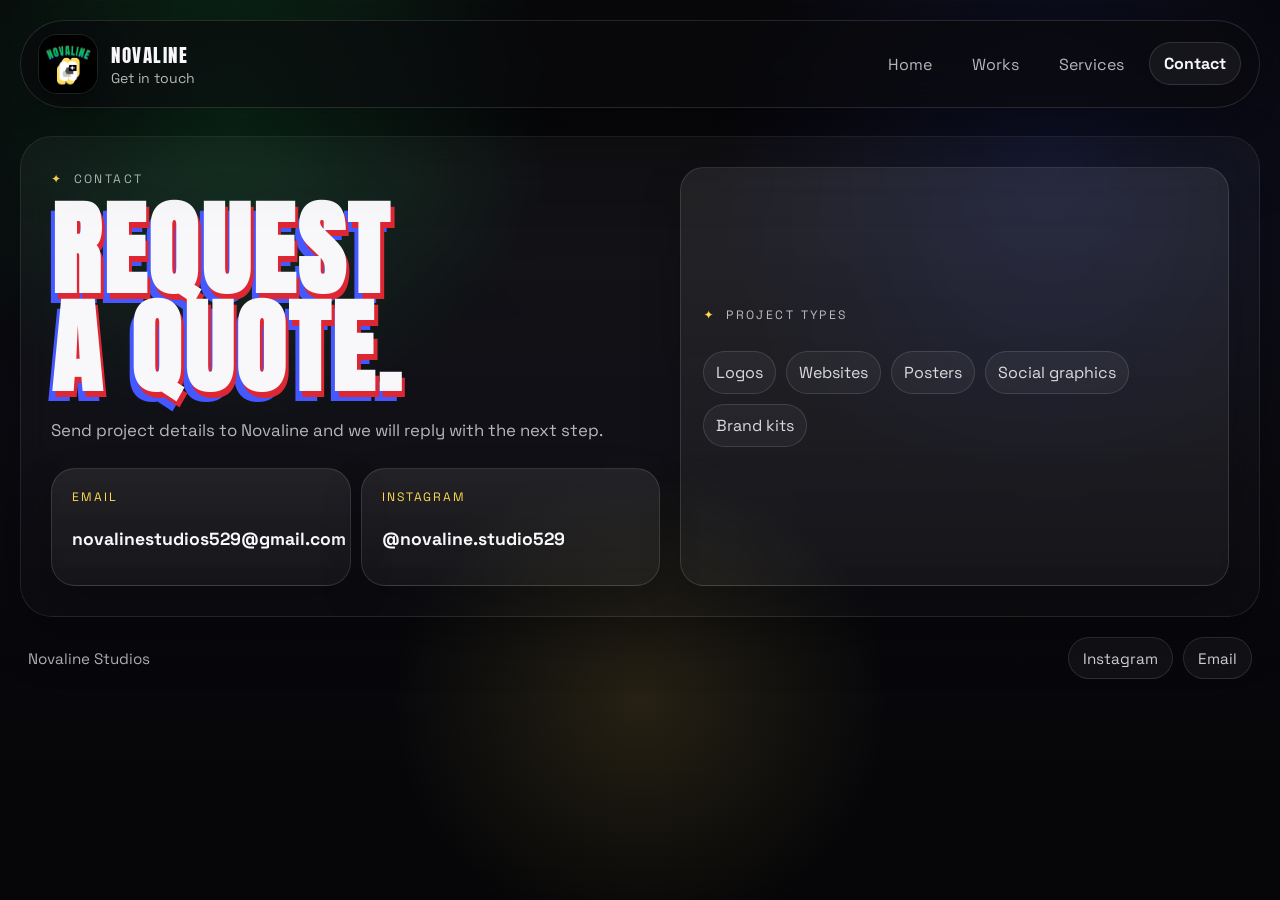
==== novaline-studio/contact.html @ 24a4189b "Favicon working V10" ====
<!DOCTYPE html>
<html lang="en">
  <head>
    <link rel="icon" type="image/png" href="assets/favicon.png" />
    <link rel="shortcut icon" href="assets/favicon.ico" />
    <meta charset="UTF-8" />
    <meta name="viewport" content="width=device-width, initial-scale=1.0" />
    <title>Novaline Studios | Contact</title>
    <meta
      name="description"
      content="Contact Novaline Studios for branding, websites, and visual design projects."
    />
    <link rel="stylesheet" href="styles.css" />
  </head>
  <body>
    <div class="page-shell">
      <header class="site-header">
        <a class="brand-lockup" href="index.html" aria-label="Novaline home">
          <img class="brand-mark" src="assets/novaline.jpg" alt="Novaline logo" />
          <span class="brand-copy">
            <span class="brand-name">Novaline</span>
            <span class="brand-tag">Get in touch</span>
          </span>
        </a>

        <nav class="site-nav" aria-label="Primary">
          <a class="nav-link" href="index.html">Home</a>
          <a class="nav-link" href="works.html">Works</a>
          <a class="nav-link" href="studio.html">Services</a>
          <a class="nav-link active nav-cta" href="contact.html">Contact</a>
        </nav>
      </header>

      <main>
        <section class="contact-layout section">
          <div class="contact-copy">
            <p class="eyebrow"><span class="glyph">✦</span> contact</p>
            <h1>Request a quote.</h1>
            <p class="lede">
              Send project details to Novaline and we will reply with the next step.
            </p>

            <div class="contact-socials">
              <a class="social-card" href="mailto:novalinestudios529@gmail.com?subject=Novaline%20quote%20request&amp;body=Hi%20Novaline%2C%0A%0AI%27m%20interested%20in%20a%20quote%20for%3A%0A%0AProject%20type%3A%20%0ATimeline%3A%20%0ABudget%20range%3A%20%0AReferences%2Fideas%3A%20%0A%0AThank%20you!">
                <span>Email</span>
                <strong>novalinestudios529@gmail.com</strong>
              </a>
              <a class="social-card" href="https://www.instagram.com/novaline.studio529/" target="_blank" rel="noreferrer">
                <span>Instagram</span>
                <strong>@novaline.studio529</strong>
              </a>
            </div>
          </div>

          <div class="contact-card contact-card--simple">
            <p class="eyebrow"><span class="glyph">✦</span> project types</p>
            <div class="contact-tags">
              <span>Logos</span>
              <span>Websites</span>
              <span>Posters</span>
              <span>Social graphics</span>
              <span>Brand kits</span>
            </div>
          </div>
        </section>
      </main>

      <footer class="site-footer">
        <p>Novaline Studios</p>
        <div class="footer-socials">
          <a href="https://www.instagram.com/novaline.studio529/" target="_blank" rel="noreferrer">Instagram</a>
          <a href="mailto:novalinestudios529@gmail.com?subject=Novaline%20project%20message">Email</a>
        </div>
      </footer>
    </div>
    <script src="script.js"></script>
  </body>
</html>
---- novaline-studio/styles.css ----
@import url("https://fonts.googleapis.com/css2?family=Anton&family=Space+Grotesk:wght@400;500;600;700&display=swap");

:root {
  --bg: #050507;
  --bg-soft: #0f1016;
  --surface: rgba(255, 255, 255, 0.07);
  --surface-strong: rgba(255, 255, 255, 0.12);
  --surface-weak: rgba(255, 255, 255, 0.04);
  --text: #f8f8fb;
  --muted: rgba(248, 248, 251, 0.72);
  --line: rgba(255, 255, 255, 0.12);
  --line-strong: rgba(255, 255, 255, 0.22);
  --green: #27e36e;
  --yellow: #ffd84e;
  --red: #dd2834;
  --blue: #4557ff;
  --shadow: 0 24px 80px rgba(0, 0, 0, 0.5);
  --radius-xl: 32px;
  --radius-lg: 24px;
  --radius-md: 18px;
  --radius-sm: 14px;
}

*,
*::before,
*::after {
  box-sizing: border-box;
}

html {
  scroll-behavior: smooth;
}

body {
  margin: 0;
  min-height: 100vh;
  color: var(--text);
  font-family: "Space Grotesk", system-ui, sans-serif;
  background:
    radial-gradient(circle at 18% 12%, rgba(39, 227, 110, 0.18), transparent 24%),
    radial-gradient(circle at 82% 18%, rgba(69, 87, 255, 0.14), transparent 26%),
    radial-gradient(circle at 50% 78%, rgba(255, 216, 78, 0.12), transparent 26%),
    linear-gradient(180deg, #060608 0%, #0a0a10 45%, #050507 100%);
}

body::before,
body::after {
  content: "";
  position: fixed;
  inset: 0;
  pointer-events: none;
  z-index: -1;
}

body::before {
  background-image:
    linear-gradient(rgba(255, 255, 255, 0.025) 1px, transparent 1px),
    linear-gradient(90deg, rgba(255, 255, 255, 0.025) 1px, transparent 1px);
  background-size: 58px 58px;
  mask-image: linear-gradient(180deg, rgba(0, 0, 0, 0.9), transparent 120%);
  opacity: 0.45;
}

body::after {
  background:
    radial-gradient(circle at 50% 0%, rgba(255, 255, 255, 0.06), transparent 30%),
    repeating-linear-gradient(
      180deg,
      rgba(255, 255, 255, 0.03) 0,
      rgba(255, 255, 255, 0.03) 1px,
      transparent 1px,
      transparent 3px
    );
  mix-blend-mode: screen;
  opacity: 0.12;
}

@media (prefers-reduced-motion: no-preference) {
  main > section {
    animation: fadeUp 520ms ease both;
  }

  main > section:nth-child(2) {
    animation-delay: 90ms;
  }

  main > section:nth-child(3) {
    animation-delay: 160ms;
  }
}

a {
  color: inherit;
  text-decoration: none;
}

img {
  display: block;
  max-width: 100%;
}

.page-shell {
  width: min(1240px, calc(100% - 32px));
  margin: 0 auto;
  padding: 20px 0 32px;
}

.site-header {
  position: sticky;
  top: 14px;
  z-index: 30;
  display: flex;
  align-items: center;
  justify-content: space-between;
  gap: 20px;
  padding: 14px 18px;
  margin-bottom: 24px;
  border: 1px solid var(--line);
  border-radius: 999px;
  background: rgba(9, 9, 12, 0.68);
  backdrop-filter: blur(18px);
  box-shadow: var(--shadow);
}

.brand-lockup {
  display: inline-flex;
  align-items: center;
  gap: 14px;
  min-width: 0;
}

.brand-mark {
  width: 58px;
  height: 58px;
  border-radius: 18px;
  object-fit: cover;
  box-shadow: 0 0 0 1px rgba(255, 255, 255, 0.09), 0 10px 30px rgba(0, 0, 0, 0.4);
}

.brand-copy {
  display: flex;
  flex-direction: column;
  min-width: 0;
}

.brand-name {
  font-family: "Anton", Impact, sans-serif;
  letter-spacing: 0.08em;
  font-size: 1.18rem;
  text-transform: uppercase;
}

.brand-tag {
  color: var(--muted);
  font-size: 0.88rem;
}

.site-nav {
  display: flex;
  align-items: center;
  gap: 10px;
  flex-wrap: wrap;
  justify-content: flex-end;
}

.nav-link {
  padding: 10px 14px;
  border-radius: 999px;
  color: var(--muted);
  border: 1px solid transparent;
  transition: transform 180ms ease, background 180ms ease, border-color 180ms ease,
    color 180ms ease;
}

.social-row,
.footer-socials,
.contact-socials,
.contact-tags {
  display: flex;
  flex-wrap: wrap;
  gap: 10px;
}

.social-row {
  margin-top: 22px;
}

.social-link,
.footer-socials a,
.social-card,
.contact-tags span {
  border: 1px solid var(--line);
  background: rgba(255, 255, 255, 0.045);
}

.social-link,
.footer-socials a {
  display: inline-flex;
  align-items: center;
  min-height: 42px;
  padding: 0 14px;
  border-radius: 999px;
  color: rgba(248, 248, 251, 0.86);
  transition: transform 180ms ease, background 180ms ease, color 180ms ease;
}

.social-link:hover,
.footer-socials a:hover {
  transform: translateY(-2px);
  color: var(--bg);
  background: var(--yellow);
}

.nav-link:hover,
.nav-link.active {
  color: var(--text);
  border-color: var(--line);
  background: rgba(255, 255, 255, 0.05);
  transform: translateY(-1px);
}

.nav-cta {
  color: var(--bg);
  background: linear-gradient(135deg, var(--yellow), #ffe98f);
  font-weight: 700;
}

.nav-cta:hover {
  color: var(--bg);
  border-color: transparent;
  background: linear-gradient(135deg, #ffe36d, var(--yellow));
}

.section {
  margin-top: 28px;
  padding: 30px;
  border: 1px solid rgba(255, 255, 255, 0.09);
  border-radius: var(--radius-xl);
  background: linear-gradient(180deg, rgba(255, 255, 255, 0.04), rgba(255, 255, 255, 0.018));
  backdrop-filter: blur(14px);
  box-shadow: 0 18px 54px rgba(0, 0, 0, 0.28);
}

.section--tight {
  padding: 30px 32px;
}

.hero {
  display: grid;
  grid-template-columns: 1.05fr 0.95fr;
  gap: 28px;
  align-items: center;
  min-height: 78vh;
  overflow: hidden;
  position: relative;
}

.hero::after {
  content: "";
  position: absolute;
  inset: auto -18% -28% auto;
  width: 420px;
  height: 420px;
  border-radius: 50%;
  background: radial-gradient(circle, rgba(255, 216, 78, 0.18), transparent 68%);
  filter: blur(8px);
  pointer-events: none;
}

.eyebrow {
  display: inline-flex;
  align-items: center;
  gap: 10px;
  margin: 0 0 14px;
  color: var(--muted);
  text-transform: uppercase;
  letter-spacing: 0.2em;
  font-size: 0.76rem;
}

.glyph {
  color: var(--yellow);
}

h1,
h2,
h3,
.feature-board__top,
.project-card__body h3 {
  margin: 0;
  line-height: 0.96;
  text-wrap: balance;
}

h1 {
  font-family: "Anton", Impact, sans-serif;
  text-transform: uppercase;
  letter-spacing: 0.03em;
  font-size: 6.4rem;
  max-width: 11ch;
  text-shadow:
    0.03em 0.06em 0 var(--red),
    -0.04em 0.1em 0 var(--blue);
}

h2 {
  font-family: "Anton", Impact, sans-serif;
  text-transform: uppercase;
  letter-spacing: 0.04em;
  font-size: 3.1rem;
  max-width: 12ch;
}

h3 {
  font-size: 1.18rem;
  margin-bottom: 10px;
}

.lede {
  margin: 18px 0 0;
  max-width: 60ch;
  color: var(--muted);
  font-size: 1.05rem;
  line-height: 1.7;
}

.hero-actions,
.cta-band,
.section-heading--split,
.project-meta,
.contact-points,
.filter-row {
  display: flex;
  flex-wrap: wrap;
  gap: 12px;
}

.hero-actions {
  margin-top: 28px;
}

.button,
.filter-pill,
.text-link {
  display: inline-flex;
  align-items: center;
  justify-content: center;
  min-height: 46px;
  padding: 0 18px;
  border-radius: 999px;
  border: 1px solid var(--line);
  transition: transform 180ms ease, background 180ms ease, border-color 180ms ease,
    color 180ms ease;
}

.button:hover,
.filter-pill:hover,
.text-link:hover {
  transform: translateY(-1px);
}

.button-primary {
  color: var(--bg);
  border-color: transparent;
  background: linear-gradient(135deg, var(--yellow), #ffe676);
  font-weight: 700;
  box-shadow: 0 14px 40px rgba(255, 216, 78, 0.24);
}

.button-primary:hover {
  background: linear-gradient(135deg, #ffe25b, #fff0a6);
}

.button-secondary {
  background: rgba(255, 255, 255, 0.04);
}

.text-link {
  color: var(--text);
  background: rgba(255, 255, 255, 0.03);
}

.button-full {
  width: 100%;
}

.stats-row {
  display: grid;
  grid-template-columns: repeat(3, minmax(0, 1fr));
  gap: 14px;
  margin-top: 30px;
}

.stat-card,
.service-card,
.project-card,
.project-tile,
.process-card,
.offer-card,
.pillar-card,
.contact-card,
.contact-point,
.quote-card,
.social-card,
.feature-board {
  position: relative;
  overflow: hidden;
  border: 1px solid var(--line);
  border-radius: var(--radius-lg);
  background: linear-gradient(180deg, rgba(255, 255, 255, 0.08), rgba(255, 255, 255, 0.035));
  box-shadow: 0 18px 40px rgba(0, 0, 0, 0.24);
}

.stat-card {
  padding: 18px;
}

.stat-value {
  display: block;
  font-family: "Anton", Impact, sans-serif;
  letter-spacing: 0.08em;
  font-size: 1.05rem;
  text-transform: uppercase;
}

.stat-label {
  display: block;
  margin-top: 8px;
  color: var(--muted);
  font-size: 0.93rem;
  line-height: 1.55;
}

.hero-art {
  position: relative;
  min-height: 680px;
  display: grid;
  place-items: center;
}

.feature-board {
  width: min(100%, 500px);
  padding: 18px;
  background:
    radial-gradient(circle at 20% 18%, rgba(255, 216, 78, 0.12), transparent 25%),
    linear-gradient(180deg, rgba(255, 255, 255, 0.09), rgba(255, 255, 255, 0.045));
}

.feature-board::before {
  content: "";
  position: absolute;
  inset: 0;
  border-radius: inherit;
  border: 1px solid rgba(255, 255, 255, 0.04);
  pointer-events: none;
}

.feature-board__top,
.feature-board__bottom {
  display: flex;
  align-items: center;
  justify-content: space-between;
  gap: 12px;
}

.feature-board__top {
  margin-bottom: 12px;
  color: rgba(248, 248, 251, 0.88);
  font-size: 0.96rem;
  letter-spacing: 0.08em;
  text-transform: uppercase;
}

.feature-pill {
  display: inline-flex;
  padding: 8px 12px;
  border-radius: 999px;
  background: rgba(39, 227, 110, 0.12);
  border: 1px solid rgba(39, 227, 110, 0.34);
  color: var(--green);
  font-size: 0.74rem;
}

.feature-logo {
  width: 100%;
  aspect-ratio: 1 / 1;
  object-fit: cover;
  border-radius: 26px;
  border: 1px solid rgba(255, 255, 255, 0.06);
  box-shadow: inset 0 0 0 1px rgba(255, 255, 255, 0.02);
  animation: lift 8s ease-in-out infinite;
}

.kinetic-bars {
  position: absolute;
  left: 18px;
  right: 18px;
  bottom: 18px;
  display: grid;
  gap: 8px;
  pointer-events: none;
}

.kinetic-bars span {
  display: block;
  height: 8px;
  border-radius: 999px;
  transform-origin: left center;
  animation: barPulse 2.8s ease-in-out infinite;
}

.kinetic-bars span:nth-child(1) {
  width: 62%;
  background: var(--green);
}

.kinetic-bars span:nth-child(2) {
  width: 46%;
  background: var(--red);
  animation-delay: 180ms;
}

.kinetic-bars span:nth-child(3) {
  width: 54%;
  background: var(--blue);
  animation-delay: 320ms;
}

.feature-board__bottom {
  margin-top: 12px;
}

.feature-board__bottom strong,
.project-card__body h3,
.project-tile__content h3,
.process-card h3,
.pillar-card h3 {
  font-family: "Anton", Impact, sans-serif;
  letter-spacing: 0.03em;
  text-transform: uppercase;
}

.feature-board__bottom span,
.project-card__body p,
.project-tile__content p,
.process-card p,
.pillar-card p,
.contact-copy .lede {
  color: var(--muted);
}

.feature-board__bottom div {
  display: flex;
  flex-direction: column;
  gap: 4px;
  font-size: 0.92rem;
}

.signal-strip {
  padding: 16px 22px;
  border-radius: 999px;
  background:
    linear-gradient(90deg, rgba(39, 227, 110, 0.12), rgba(255, 216, 78, 0.08), rgba(69, 87, 255, 0.12));
}

.signal-strip__inner {
  overflow: hidden;
  white-space: nowrap;
}

.signal-strip p {
  margin: 0;
  color: rgba(248, 248, 251, 0.88);
  letter-spacing: 0.08em;
  text-transform: uppercase;
  font-size: 0.8rem;
}

.section-heading {
  margin-bottom: 20px;
}

.section-heading h2 {
  margin-top: 4px;
}

.service-grid,
.showcase-grid,
.portfolio-grid,
.process-grid,
.offer-grid,
.pillar-layout {
  display: grid;
  gap: 16px;
}

.service-grid {
  grid-template-columns: repeat(3, minmax(0, 1fr));
}

.offer-grid {
  grid-template-columns: repeat(3, minmax(0, 1fr));
}

.service-card,
.process-card,
.offer-card,
.pillar-card {
  padding: 22px;
}

.service-icon,
.process-step {
  display: inline-flex;
  align-items: center;
  justify-content: center;
  width: 46px;
  height: 46px;
  margin-bottom: 18px;
  border-radius: 50%;
  background: linear-gradient(135deg, rgba(255, 216, 78, 0.22), rgba(255, 255, 255, 0.06));
  border: 1px solid rgba(255, 255, 255, 0.12);
  color: var(--yellow);
  font-family: "Anton", Impact, sans-serif;
  letter-spacing: 0.08em;
}

.services-menu,
.how-it-works {
  overflow: hidden;
}

.feature-showcase {
  overflow: hidden;
}

.showcase-grid {
  grid-template-columns: repeat(3, minmax(0, 1fr));
}

.project-card {
  min-height: 390px;
  display: flex;
  flex-direction: column;
}

.project-card,
.real-project,
.series-slide,
.service-card,
.process-card,
.offer-card,
.quote-card,
.social-card {
  transition: transform 180ms ease, border-color 180ms ease, background 180ms ease;
}

.project-card:hover,
.real-project:hover,
.series-slide:hover,
.service-card:hover,
.process-card:hover,
.offer-card:hover,
.quote-card:hover,
.social-card:hover {
  transform: translateY(-4px);
  border-color: rgba(255, 216, 78, 0.38);
}

.reveal {
  opacity: 0;
  transform: translateY(28px) scale(0.97);
  transition:
    opacity 520ms ease,
    transform 620ms cubic-bezier(0.2, 0.8, 0.2, 1),
    border-color 180ms ease,
    background 180ms ease;
  transition-delay: var(--reveal-delay, 0ms);
}

.reveal.is-visible {
  opacity: 1;
  transform: translateY(0) scale(1);
}

.project-card--image {
  min-height: auto;
}

.project-card__image {
  width: 100%;
  aspect-ratio: 4 / 5;
  object-fit: cover;
  object-position: center;
  border-bottom: 1px solid rgba(255, 255, 255, 0.08);
  background: rgba(255, 255, 255, 0.04);
}

.project-card__visual {
  position: relative;
  min-height: 250px;
  border-bottom: 1px solid rgba(255, 255, 255, 0.08);
}

.project-card__body {
  padding: 18px;
}

.project-type {
  margin: 0 0 10px;
  color: var(--yellow);
  text-transform: uppercase;
  letter-spacing: 0.16em;
  font-size: 0.74rem;
}

.project-card--gold .project-card__visual {
  background:
    radial-gradient(circle at 25% 30%, rgba(255, 255, 255, 0.6), transparent 16%),
    linear-gradient(135deg, rgba(255, 216, 78, 0.95), rgba(255, 142, 60, 0.6));
}

.project-card--blue .project-card__visual {
  background:
    linear-gradient(135deg, rgba(69, 87, 255, 0.9), rgba(18, 18, 34, 0.65)),
    radial-gradient(circle at 80% 20%, rgba(255, 255, 255, 0.2), transparent 18%);
}

.project-card--green .project-card__visual {
  background:
    radial-gradient(circle at 20% 20%, rgba(255, 255, 255, 0.2), transparent 20%),
    linear-gradient(135deg, rgba(39, 227, 110, 0.9), rgba(10, 93, 52, 0.7));
}

.project-card__orb,
.project-card__slice,
.project-card__grid,
.project-card__spark,
.project-card__ring,
.project-card__bar {
  position: absolute;
}

.project-card__orb {
  left: 14%;
  top: 14%;
  width: 120px;
  height: 120px;
  border-radius: 50%;
  background: rgba(5, 5, 7, 0.18);
  border: 1px solid rgba(255, 255, 255, 0.2);
}

.project-card__slice {
  right: 10%;
  bottom: 10%;
  width: 130px;
  height: 130px;
  clip-path: polygon(50% 0%, 100% 50%, 50% 100%, 0 50%);
  background: rgba(5, 5, 7, 0.18);
}

.project-card__grid {
  inset: 18px;
  border-radius: 24px;
  background:
    linear-gradient(180deg, rgba(255, 255, 255, 0.14), rgba(255, 255, 255, 0.04)),
    linear-gradient(90deg, transparent 0 34px, rgba(255, 255, 255, 0.12) 34px 35px, transparent 35px 100%),
    linear-gradient(transparent 0 34px, rgba(255, 255, 255, 0.12) 34px 35px, transparent 35px 100%);
}

.project-card__spark {
  top: 24px;
  right: 24px;
  color: white;
  font-size: 2.4rem;
  text-shadow: 0 0 30px rgba(255, 255, 255, 0.5);
}

.project-card__ring {
  inset: 20px;
  border-radius: 50%;
  border: 2px solid rgba(255, 255, 255, 0.26);
}

.project-card__bar {
  left: 16%;
  right: 16%;
  top: 46%;
  height: 16px;
  border-radius: 999px;
  background: rgba(5, 5, 7, 0.25);
}

.section-heading--split {
  align-items: end;
  justify-content: space-between;
}

.project-tile {
  display: grid;
  grid-template-columns: 1.12fr 0.88fr;
  min-height: 260px;
}

.project-tile__visual {
  position: relative;
  min-height: 100%;
}

.project-tile__content {
  padding: 22px;
  align-self: end;
}

.project-tile__visual--aurora {
  background:
    radial-gradient(circle at 20% 25%, rgba(255, 216, 78, 0.9), transparent 18%),
    radial-gradient(circle at 72% 24%, rgba(69, 87, 255, 0.9), transparent 18%),
    linear-gradient(135deg, rgba(255, 49, 95, 0.92), rgba(31, 199, 247, 0.62));
}

.tile-badge,
.tile-note {
  position: absolute;
  left: 18px;
  top: 18px;
  padding: 8px 12px;
  border-radius: 999px;
  background: rgba(5, 5, 7, 0.34);
  border: 1px solid rgba(255, 255, 255, 0.18);
  color: var(--text);
  font-size: 0.75rem;
  letter-spacing: 0.12em;
  text-transform: uppercase;
}

.project-tile__visual--square {
  background:
    linear-gradient(135deg, rgba(255, 216, 78, 0.85), rgba(255, 255, 255, 0.22)),
    radial-gradient(circle at 50% 50%, rgba(0, 0, 0, 0.2), transparent 34%);
}

.tile-star {
  position: absolute;
  inset: 50% auto auto 50%;
  transform: translate(-50%, -50%);
  font-size: 4rem;
  color: var(--bg);
  text-shadow: 0 0 28px rgba(255, 255, 255, 0.45);
}

.project-tile__visual--yellow {
  background:
    linear-gradient(135deg, rgba(255, 216, 78, 0.95), rgba(255, 216, 78, 0.25)),
    radial-gradient(circle at 35% 30%, rgba(255, 255, 255, 0.5), transparent 16%);
}

.tile-stack {
  position: absolute;
  inset: 28px;
  border-radius: 20px;
  background:
    linear-gradient(135deg, rgba(255, 255, 255, 0.9), rgba(255, 255, 255, 0.55)),
    linear-gradient(135deg, rgba(5, 5, 7, 0.08), rgba(5, 5, 7, 0.08));
  clip-path: polygon(10% 20%, 65% 0, 100% 35%, 78% 100%, 20% 86%, 0 44%);
}

.project-tile__visual--blue {
  background:
    linear-gradient(135deg, rgba(69, 87, 255, 0.92), rgba(69, 87, 255, 0.42)),
    radial-gradient(circle at 18% 20%, rgba(255, 255, 255, 0.6), transparent 16%);
}

.tile-grid {
  position: absolute;
  inset: 20px;
  border-radius: 18px;
  background:
    linear-gradient(180deg, rgba(255, 255, 255, 0.12), rgba(255, 255, 255, 0.03)),
    linear-gradient(90deg, transparent 0 28px, rgba(255, 255, 255, 0.14) 28px 29px, transparent 29px 100%),
    linear-gradient(transparent 0 28px, rgba(255, 255, 255, 0.14) 28px 29px, transparent 29px 100%);
}

.project-tile__visual--mono {
  background:
    radial-gradient(circle at 50% 30%, rgba(255, 216, 78, 0.18), transparent 22%),
    linear-gradient(135deg, rgba(10, 10, 14, 0.82), rgba(255, 255, 255, 0.06));
}

.project-tile__visual--ring {
  background:
    radial-gradient(circle at 50% 50%, rgba(255, 255, 255, 0.08), transparent 28%),
    linear-gradient(135deg, rgba(39, 227, 110, 0.78), rgba(69, 87, 255, 0.68));
}

.tile-orbit {
  position: absolute;
  inset: 26px;
  border-radius: 50%;
  border: 2px solid rgba(255, 255, 255, 0.2);
}

.tile-note {
  top: auto;
  bottom: 18px;
}

.project-meta {
  margin-top: 18px;
}

.project-meta span {
  padding: 7px 10px;
  border-radius: 999px;
  background: rgba(255, 255, 255, 0.04);
  color: rgba(248, 248, 251, 0.78);
  font-size: 0.8rem;
}

.filter-row {
  margin-top: 18px;
  margin-bottom: 18px;
}

.filter-pill {
  color: var(--muted);
  background: rgba(255, 255, 255, 0.03);
}

.filter-pill.active {
  color: var(--bg);
  background: linear-gradient(135deg, var(--yellow), #fff1a0);
  border-color: transparent;
  font-weight: 700;
}

.portfolio-grid {
  grid-template-columns: repeat(2, minmax(0, 1fr));
}

.portfolio-feature {
  margin-top: 18px;
  padding: 24px;
  border: 1px solid var(--line);
  border-radius: var(--radius-xl);
  background:
    linear-gradient(180deg, rgba(255, 255, 255, 0.055), rgba(255, 255, 255, 0.025)),
    radial-gradient(circle at 8% 12%, rgba(255, 216, 78, 0.1), transparent 28%);
  overflow: hidden;
}

.carousel-note {
  max-width: 220px;
  margin: 0;
  color: var(--muted);
  line-height: 1.45;
  text-align: right;
}

.carousel-actions {
  display: flex;
  gap: 8px;
  margin: 18px 0;
  flex-wrap: wrap;
}

.carousel-actions a {
  display: inline-grid;
  place-items: center;
  width: 42px;
  height: 42px;
  border-radius: 50%;
  border: 1px solid var(--line);
  background: rgba(255, 255, 255, 0.04);
  color: var(--muted);
  font-family: "Anton", Impact, sans-serif;
  letter-spacing: 0.04em;
  transition: transform 180ms ease, background 180ms ease, color 180ms ease;
}

.carousel-actions a:hover {
  transform: translateY(-1px);
  color: var(--bg);
  background: var(--yellow);
}

.series-carousel {
  display: grid;
  grid-auto-flow: column;
  grid-auto-columns: minmax(280px, 38%);
  gap: 16px;
  overflow-x: auto;
  overscroll-behavior-inline: contain;
  scroll-behavior: smooth;
  scroll-snap-type: inline mandatory;
  padding: 0 4px 18px;
}

.series-carousel::-webkit-scrollbar {
  height: 10px;
}

.series-carousel::-webkit-scrollbar-track {
  background: rgba(255, 255, 255, 0.06);
  border-radius: 999px;
}

.series-carousel::-webkit-scrollbar-thumb {
  background: linear-gradient(90deg, var(--yellow), var(--green));
  border-radius: 999px;
}

.series-slide {
  margin: 0;
  scroll-snap-align: start;
  border: 1px solid var(--line);
  border-radius: var(--radius-lg);
  overflow: hidden;
  background: rgba(255, 255, 255, 0.04);
  box-shadow: 0 18px 45px rgba(0, 0, 0, 0.32);
}

.series-slide img {
  width: 100%;
  aspect-ratio: 4 / 5;
  object-fit: cover;
  object-position: top center;
  background: #111;
}

.series-slide figcaption {
  display: flex;
  align-items: center;
  gap: 12px;
  min-height: 62px;
  padding: 14px 16px;
  color: rgba(248, 248, 251, 0.88);
  line-height: 1.35;
}

.series-slide figcaption span {
  display: inline-grid;
  place-items: center;
  flex: 0 0 auto;
  width: 34px;
  height: 34px;
  border-radius: 50%;
  color: var(--bg);
  background: var(--yellow);
  font-family: "Anton", Impact, sans-serif;
}

.portfolio-grid--real {
  margin-top: 18px;
}

.real-project {
  overflow: hidden;
  border: 1px solid var(--line);
  border-radius: var(--radius-lg);
  background: linear-gradient(180deg, rgba(255, 255, 255, 0.075), rgba(255, 255, 255, 0.035));
  box-shadow: 0 18px 45px rgba(0, 0, 0, 0.28);
}

.real-project--wide {
  grid-column: 1 / -1;
  display: grid;
  grid-template-columns: minmax(0, 0.9fr) minmax(280px, 1.1fr);
  align-items: stretch;
}

.real-project img {
  width: 100%;
  height: 100%;
  min-height: 320px;
  object-fit: cover;
  object-position: center;
  background: rgba(255, 255, 255, 0.04);
}

.real-project:not(.real-project--wide) img {
  aspect-ratio: 1 / 1;
  height: auto;
}

.real-project__content {
  padding: 22px;
  align-self: end;
}

.real-project__content h3 {
  font-family: "Anton", Impact, sans-serif;
  letter-spacing: 0.03em;
  text-transform: uppercase;
}

.real-project__content p {
  color: var(--muted);
  line-height: 1.65;
}

.project-tile__content p {
  line-height: 1.65;
}

.process-grid {
  grid-template-columns: repeat(4, minmax(0, 1fr));
}

.process-grid--simple {
  grid-template-columns: repeat(3, minmax(0, 1fr));
}

.pillar-layout {
  grid-template-columns: repeat(3, minmax(0, 1fr));
}

.studio-purpose {
  display: grid;
  grid-template-columns: minmax(260px, 0.75fr) minmax(320px, 1.25fr);
  gap: 24px;
  align-items: start;
}

.studio-purpose h2 {
  max-width: 9ch;
}

.purpose-copy {
  display: grid;
  gap: 14px;
  color: var(--muted);
  font-size: 1rem;
  line-height: 1.75;
}

.purpose-copy p {
  margin: 0;
}

.quote-card {
  display: flex;
  align-items: center;
  justify-content: space-between;
  gap: 18px;
  margin-top: 28px;
  padding: 28px;
}

.quote-card h2 {
  max-width: none;
}

.contact-layout {
  display: grid;
  grid-template-columns: 1fr 0.9fr;
  gap: 20px;
  align-items: start;
}

.contact-copy h1 {
  max-width: 12ch;
}

.contact-socials {
  margin-top: 24px;
}

.social-card {
  flex: 1 1 220px;
  display: grid;
  gap: 8px;
  min-height: 118px;
  padding: 20px;
  border-radius: var(--radius-lg);
}

.social-card span {
  color: var(--yellow);
  text-transform: uppercase;
  letter-spacing: 0.16em;
  font-size: 0.76rem;
}

.social-card strong {
  font-size: 1.1rem;
}

.contact-points {
  margin-top: 24px;
  flex-direction: column;
}

.contact-point {
  padding: 18px 20px;
}

.contact-point__label {
  display: block;
  color: var(--yellow);
  text-transform: uppercase;
  letter-spacing: 0.16em;
  font-size: 0.74rem;
  margin-bottom: 8px;
}

.contact-card {
  display: grid;
  gap: 14px;
  padding: 22px;
}

.contact-card--simple {
  align-self: stretch;
  align-content: center;
}

.contact-tags span {
  padding: 10px 12px;
  border-radius: 999px;
  color: rgba(248, 248, 251, 0.86);
}

.contact-card label {
  display: grid;
  gap: 8px;
  color: rgba(248, 248, 251, 0.9);
  font-size: 0.93rem;
}

.contact-card input,
.contact-card textarea {
  width: 100%;
  border: 1px solid var(--line);
  border-radius: 16px;
  background: rgba(255, 255, 255, 0.04);
  color: var(--text);
  font: inherit;
  padding: 14px 16px;
  outline: none;
  transition: border-color 160ms ease, background 160ms ease, transform 160ms ease;
}

.contact-card input:focus,
.contact-card textarea:focus {
  border-color: rgba(255, 216, 78, 0.58);
  background: rgba(255, 255, 255, 0.06);
}

.contact-card textarea {
  resize: vertical;
  min-height: 160px;
}

.site-footer {
  display: flex;
  align-items: center;
  justify-content: space-between;
  gap: 18px;
  padding: 20px 8px 0;
  color: var(--muted);
  font-size: 0.95rem;
}

.site-footer p {
  margin: 0;
}

@keyframes lift {
  0%,
  100% {
    transform: translateY(0);
    filter: saturate(1);
  }
  50% {
    transform: translateY(-8px);
    filter: saturate(1.08);
  }
}

@keyframes barPulse {
  0%,
  100% {
    transform: scaleX(0.75);
    opacity: 0.72;
  }
  50% {
    transform: scaleX(1);
    opacity: 1;
  }
}

@keyframes fadeUp {
  from {
    opacity: 0;
    transform: translateY(14px);
  }
  to {
    opacity: 1;
    transform: translateY(0);
  }
}

@media (max-width: 1120px) {
  .hero,
  .contact-layout,
  .studio-purpose {
    grid-template-columns: 1fr;
  }

  .hero-art {
    min-height: 540px;
  }

  .service-grid,
  .showcase-grid,
  .process-grid,
  .pillar-layout {
    grid-template-columns: repeat(2, minmax(0, 1fr));
  }
}

@media (max-width: 820px) {
  .page-shell {
    width: min(100% - 18px, 1240px);
    padding-top: 10px;
  }

  .site-header {
    position: static;
    border-radius: 28px;
    padding: 16px;
    flex-direction: column;
    align-items: stretch;
  }

  .site-nav {
    justify-content: flex-start;
  }

  .section {
    padding: 22px;
    border-radius: 26px;
  }

  h1 {
    font-size: 4.4rem;
  }

  h2 {
    font-size: 2.6rem;
  }

  .stats-row,
  .portfolio-grid,
  .service-grid,
  .showcase-grid,
  .process-grid,
  .pillar-layout {
    grid-template-columns: 1fr;
  }

  .project-tile {
    grid-template-columns: 1fr;
  }

  .real-project--wide {
    grid-template-columns: 1fr;
  }

  .series-carousel {
    grid-auto-columns: minmax(250px, 78%);
  }

  .carousel-note {
    max-width: none;
    text-align: left;
  }

  .hero {
    min-height: auto;
  }

  .hero-art {
    min-height: 470px;
  }

  .site-footer {
    flex-direction: column;
    align-items: flex-start;
  }
}

@media (max-width: 560px) {
  h1 {
    font-size: 3.45rem;
  }

  h2 {
    font-size: 2.2rem;
  }

  .hero-actions,
  .section-heading--split,
  .cta-band {
    flex-direction: column;
    align-items: flex-start;
  }

  .button,
  .text-link {
    width: 100%;
  }

  .signal-strip {
    border-radius: 24px;
  }

  .feature-board__top,
  .feature-board__bottom {
    flex-direction: column;
    align-items: flex-start;
  }

  .feature-logo {
    aspect-ratio: 1 / 1.05;
  }
}
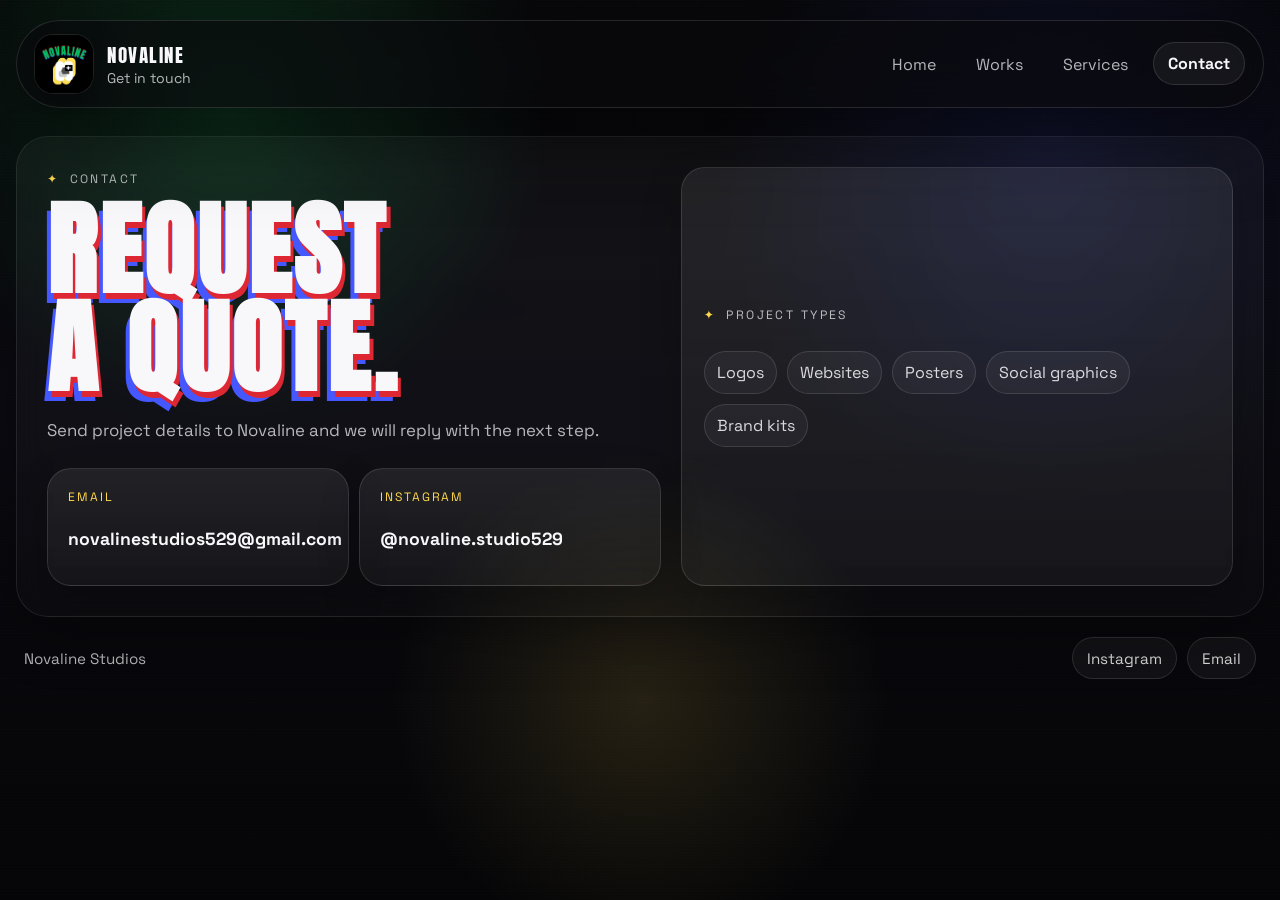
==== commit df6a4c52: "Add web app manifest, robots.txt, and sitemap.xml for SEO and PWA support - Created manifest.webmani" ====
--- a/novaline-studio/contact.html
+++ b/novaline-studio/contact.html
@@ -1,15 +1,72 @@
 <!DOCTYPE html>
 <html lang="en">
   <head>
-    <link rel="icon" type="image/png" href="assets/favicon.png" />
+    <link rel="icon" type="image/vnd.microsoft.icon" href="assets/favicon.ico" />
+    <link rel="icon" type="image/jpeg" href="assets/novalin.jpg" />
     <link rel="shortcut icon" href="assets/favicon.ico" />
     <meta charset="UTF-8" />
     <meta name="viewport" content="width=device-width, initial-scale=1.0" />
-    <title>Novaline Studios | Contact</title>
+    <meta name="robots" content="index, follow" />
+    <meta name="author" content="Novaline Studios" />
+    <meta name="theme-color" content="#111111" />
+    <meta name="keywords" content="contact graphic designer, branding quote, website design inquiry, poster design request" />
+    <title>Contact Novaline Studios | Brand, Website & Graphic Design Quote</title>
     <meta
       name="description"
-      content="Contact Novaline Studios for branding, websites, and visual design projects."
+      content="Email Novaline Studios for a quote on brand identity, website design, posters, social graphics, or visual campaign work."
     />
+    <link rel="canonical" href="https://novaline.novastudios.workers.dev/contact.html" />
+    <meta property="og:site_name" content="Novaline Studios" />
+    <meta property="og:title" content="Contact Novaline Studios | Brand, Website & Graphic Design Quote" />
+    <meta property="og:description" content="Email Novaline Studios for a quote on brand identity, website design, posters, social graphics, or visual campaign work." />
+    <meta property="og:type" content="website" />
+    <meta property="og:url" content="https://novaline.novastudios.workers.dev/contact.html" />
+    <meta property="og:image" content="https://novaline.novastudios.workers.dev/assets/social-preview.png" />
+    <meta property="og:image:secure_url" content="https://novaline.novastudios.workers.dev/assets/social-preview.png" />
+    <meta property="og:image:type" content="image/png" />
+    <meta property="og:image:width" content="1200" />
+    <meta property="og:image:height" content="630" />
+    <meta property="og:locale" content="en_US" />
+    <meta name="twitter:card" content="summary_large_image" />
+    <meta name="twitter:site" content="@novaline.studio529" />
+    <meta name="twitter:creator" content="@novaline.studio529" />
+    <meta name="twitter:title" content="Contact Novaline Studios | Brand, Website & Graphic Design Quote" />
+    <meta name="twitter:description" content="Email Novaline Studios for a quote on brand identity, website design, posters, social graphics, or visual campaign work." />
+    <meta name="twitter:image" content="https://novaline.novastudios.workers.dev/assets/social-preview.png" />
+    <meta name="twitter:image:alt" content="Contact Novaline Studios for design and branding services" />
+    <link rel="apple-touch-icon" sizes="180x180" href="/assets/novaline.jpg" />
+    <link rel="manifest" href="/manifest.webmanifest" />
+    <link rel="alternate" hreflang="en" href="https://novaline.novastudios.workers.dev/contact.html" />
+    <link rel="preload" as="image" href="https://novaline.novastudios.workers.dev/assets/social-preview.png" />
+    <script type="application/ld+json">
+      {
+        "@context": "https://schema.org",
+        "@type": "WebPage",
+        "name": "Contact | Novaline Studios",
+        "description": "Email Novaline Studios for a quote on brand identity, website design, posters, social graphics, or visual campaign work.",
+        "url": "https://novaline.novastudios.workers.dev/contact.html"
+      }
+    </script>
+    <script type="application/ld+json">
+      {
+        "@context": "https://schema.org",
+        "@type": "BreadcrumbList",
+        "itemListElement": [
+          {
+            "@type": "ListItem",
+            "position": 1,
+            "name": "Home",
+            "item": "https://novaline.novastudios.workers.dev/"
+          },
+          {
+            "@type": "ListItem",
+            "position": 2,
+            "name": "Contact",
+            "item": "https://novaline.novastudios.workers.dev/contact.html"
+          }
+        ]
+      }
+    </script>
     <link rel="stylesheet" href="styles.css" />
   </head>
   <body>
@@ -41,7 +98,7 @@
             </p>
 
             <div class="contact-socials">
-              <a class="social-card" href="mailto:novalinestudios529@gmail.com?subject=Novaline%20quote%20request&amp;body=Hi%20Novaline%2C%0A%0AI%27m%20interested%20in%20a%20quote%20for%3A%0A%0AProject%20type%3A%20%0ATimeline%3A%20%0ABudget%20range%3A%20%0AReferences%2Fideas%3A%20%0A%0AThank%20you!">
+              <a class="social-card" href="mailto:novalinestudios529@gmail.com?subject=Novaline%20Quote%20Request&amp;body=Hi%20Novaline%2C%0A%0AI%27m%20interested%20in%20a%20quote%20for%3A%0A%0AProject%20type%3A%20%0ATimeline%3A%20%0ABudget%20range%3A%20%0AReferences%2Fideas%3A%20%0A%0AThank%20you!">
                 <span>Email</span>
                 <strong>novalinestudios529@gmail.com</strong>
               </a>
@@ -69,7 +126,7 @@
         <p>Novaline Studios</p>
         <div class="footer-socials">
           <a href="https://www.instagram.com/novaline.studio529/" target="_blank" rel="noreferrer">Instagram</a>
-          <a href="mailto:novalinestudios529@gmail.com?subject=Novaline%20project%20message">Email</a>
+          <a href="mailto:novalinestudios529@gmail.com?subject=Novaline%20Project%20Message">Email</a>
         </div>
       </footer>
     </div>
--- a/novaline-studio/styles.css
+++ b/novaline-studio/styles.css
@@ -99,8 +99,113 @@
   max-width: 100%;
 }
 
+.series-slide img,
+.real-project img {
+  cursor: zoom-in;
+  transition: transform 220ms ease, opacity 220ms ease;
+}
+
+.series-slide img:hover,
+.real-project img:hover {
+  transform: scale(1.03);
+}
+
+.lightbox {
+  position: fixed;
+  inset: 0;
+  display: flex;
+  align-items: center;
+  justify-content: center;
+  padding: 22px;
+  background: rgba(4, 5, 9, 0.88);
+  opacity: 0;
+  pointer-events: none;
+  visibility: hidden;
+  transition: opacity 260ms ease, visibility 260ms ease;
+  z-index: 999;
+}
+
+.lightbox--open {
+  opacity: 1;
+  pointer-events: auto;
+  visibility: visible;
+}
+
+.lightbox__inner {
+  position: relative;
+  width: min(1100px, 100%);
+  max-height: 92vh;
+  display: grid;
+  gap: 14px;
+  align-items: center;
+  justify-items: center;
+  transform: translateY(10px) scale(0.98);
+  opacity: 0;
+  transition: transform 260ms ease, opacity 260ms ease;
+}
+
+.lightbox--open .lightbox__inner {
+  transform: translateY(0) scale(1);
+  opacity: 1;
+}
+
+.lightbox__image {
+  width: 100%;
+  max-height: 82vh;
+  height: auto;
+  border-radius: 24px;
+  object-fit: contain;
+  box-shadow: var(--shadow);
+}
+
+.lightbox__caption {
+  margin: 0;
+  max-width: 100%;
+  color: var(--muted);
+  text-align: center;
+}
+
+.lightbox__close {
+  position: absolute;
+  top: -12px;
+  right: -12px;
+  width: 42px;
+  height: 42px;
+  border: none;
+  border-radius: 999px;
+  background: rgba(255, 255, 255, 0.08);
+  color: var(--text);
+  font-size: 1.35rem;
+  cursor: pointer;
+  display: grid;
+  place-items: center;
+  transition: transform 180ms ease, background 180ms ease;
+}
+
+.lightbox__close:hover {
+  transform: scale(1.06);
+  background: rgba(255, 255, 255, 0.13);
+}
+
+.lightbox__inner:focus-within .lightbox__close {
+  outline: 2px solid var(--yellow);
+  outline-offset: 4px;
+}
+
+@media (max-width: 740px) {
+  .lightbox {
+    padding: 16px;
+  }
+
+  .lightbox__close {
+    top: 0;
+    right: 0;
+  }
+}
+
 .page-shell {
-  width: min(1240px, calc(100% - 32px));
+  width: min(1600px, calc(100% - 32px));
+  max-width: 1600px;
   margin: 0 auto;
   padding: 20px 0 32px;
 }
@@ -247,10 +352,10 @@
 
 .hero {
   display: grid;
-  grid-template-columns: 1.05fr 0.95fr;
-  gap: 28px;
+  grid-template-columns: 1.1fr 0.9fr;
+  gap: 40px;
   align-items: center;
-  min-height: 78vh;
+  min-height: 82vh;
   overflow: hidden;
   position: relative;
 }
@@ -297,7 +402,7 @@
   text-transform: uppercase;
   letter-spacing: 0.03em;
   font-size: 6.4rem;
-  max-width: 11ch;
+  max-width: 14ch;
   text-shadow:
     0.03em 0.06em 0 var(--red),
     -0.04em 0.1em 0 var(--blue);
@@ -308,7 +413,7 @@
   text-transform: uppercase;
   letter-spacing: 0.04em;
   font-size: 3.1rem;
-  max-width: 12ch;
+  max-width: 16ch;
 }
 
 h3 {
